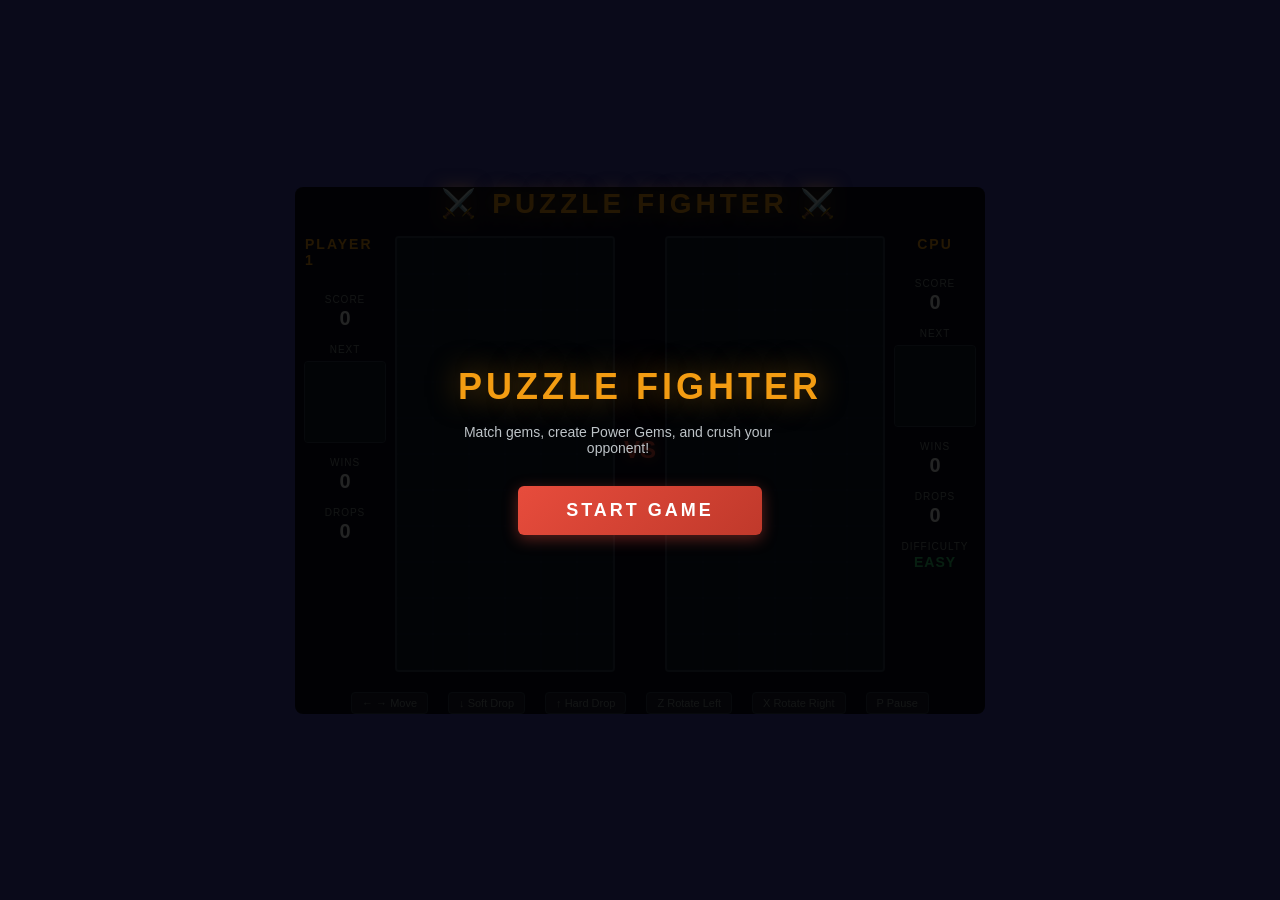
==== puzzle-fighter-JRG/index.html @ c3ee0ffa "Implement AI difficulty tiers and update UI to display current difficulty Co-authored-by: Copilot <c" ====
<!DOCTYPE html>
<html lang="en">
<head>
  <meta charset="UTF-8">
  <meta name="viewport" content="width=device-width, initial-scale=1.0">
  <title>Puzzle Fighter</title>
  <link rel="stylesheet" href="styles.css">
</head>
<body>
  <div id="game-container">
    <h1 class="title">⚔️ PUZZLE FIGHTER ⚔️</h1>
    <div class="game-area">
      <div class="side-panel left-panel">
        <div class="player-label">PLAYER 1</div>
        <div class="score-label">SCORE</div>
        <div id="score-p1" class="score-value">0</div>
        <div class="next-label">NEXT</div>
        <canvas id="next-p1" width="80" height="80"></canvas>
        <div class="wins-label">WINS</div>
        <div id="wins-p1" class="wins-value">0</div>
        <div class="drop-count-label">DROPS</div>
        <div id="drops-p1" class="drop-count-value">0</div>
      </div>
      <canvas id="board-p1" width="216" height="432"></canvas>
      <div class="vs-divider">VS</div>
      <canvas id="board-p2" width="216" height="432"></canvas>
      <div class="side-panel right-panel">
        <div class="player-label">CPU</div>
        <div class="score-label">SCORE</div>
        <div id="score-p2" class="score-value">0</div>
        <div class="next-label">NEXT</div>
        <canvas id="next-p2" width="80" height="80"></canvas>
        <div class="wins-label">WINS</div>
        <div id="wins-p2" class="wins-value">0</div>
        <div class="drop-count-label">DROPS</div>
        <div id="drops-p2" class="drop-count-value">0</div>
        <div class="difficulty-label">DIFFICULTY</div>
        <div id="ai-difficulty" class="difficulty-value">EASY</div>
      </div>
    </div>
    <div class="controls-info">
      <span>← → Move</span>
      <span>↓ Soft Drop</span>
      <span>↑ Hard Drop</span>
      <span>Z Rotate Left</span>
      <span>X Rotate Right</span>
      <span>P Pause</span>
    </div>
    <div id="overlay" class="overlay">
      <div class="overlay-content">
        <h2 id="overlay-title">PUZZLE FIGHTER</h2>
        <p id="overlay-message">Match gems, create Power Gems, and crush your opponent!</p>
        <button id="start-btn" class="start-btn">START GAME</button>
      </div>
    </div>
    <div id="counter-warning-p1" class="counter-warning left"></div>
    <div id="counter-warning-p2" class="counter-warning right"></div>
  </div>
  <script src="game.js"></script>
</body>
</html>
---- puzzle-fighter-JRG/styles.css ----
* {
  margin: 0;
  padding: 0;
  box-sizing: border-box;
}

body {
  background: #0a0a1a;
  color: #fff;
  font-family: 'Segoe UI', 'Arial', sans-serif;
  display: flex;
  justify-content: center;
  align-items: center;
  min-height: 100vh;
  overflow: hidden;
}

#game-container {
  position: relative;
  display: flex;
  flex-direction: column;
  align-items: center;
  gap: 12px;
}

.title {
  font-size: 28px;
  letter-spacing: 4px;
  color: #f39c12;
  text-shadow: 0 0 20px rgba(243, 156, 18, 0.5);
  margin-bottom: 4px;
}

.game-area {
  display: flex;
  align-items: flex-start;
  gap: 0;
}

.side-panel {
  display: flex;
  flex-direction: column;
  align-items: center;
  width: 100px;
  padding: 0 10px;
}

.player-label {
  font-size: 14px;
  font-weight: bold;
  color: #f39c12;
  letter-spacing: 2px;
  margin-bottom: 12px;
}

.score-label,
.next-label,
.wins-label,
.drop-count-label,
.difficulty-label {
  font-size: 10px;
  color: #7f8c8d;
  letter-spacing: 1px;
  margin-top: 14px;
  margin-bottom: 2px;
}

.score-value,
.wins-value,
.drop-count-value {
  font-size: 20px;
  font-weight: bold;
  color: #ecf0f1;
}

.difficulty-value {
  font-size: 14px;
  font-weight: bold;
  color: #2ecc71;
  letter-spacing: 1px;
}

canvas {
  border: 2px solid #2c3e50;
  border-radius: 4px;
  background: #0d1b2a;
}

#next-p1,
#next-p2 {
  border: 1px solid #2c3e50;
  background: #0d1b2a;
  margin-top: 4px;
}

.vs-divider {
  display: flex;
  align-items: center;
  justify-content: center;
  width: 50px;
  font-size: 24px;
  font-weight: bold;
  color: #e74c3c;
  text-shadow: 0 0 10px rgba(231, 76, 60, 0.6);
  margin-top: 200px;
}

.controls-info {
  display: flex;
  gap: 20px;
  font-size: 11px;
  color: #7f8c8d;
  margin-top: 8px;
}

.controls-info span {
  background: #1a1a2e;
  padding: 4px 10px;
  border-radius: 4px;
  border: 1px solid #2c3e50;
}

/* Overlay */
.overlay {
  position: absolute;
  top: 0;
  left: 0;
  width: 100%;
  height: 100%;
  background: rgba(0, 0, 0, 0.85);
  display: flex;
  justify-content: center;
  align-items: center;
  z-index: 100;
  border-radius: 8px;
}

.overlay.hidden {
  display: none;
}

.overlay-content {
  text-align: center;
  padding: 40px;
}

.overlay-content h2 {
  font-size: 36px;
  color: #f39c12;
  letter-spacing: 4px;
  margin-bottom: 16px;
  text-shadow: 0 0 30px rgba(243, 156, 18, 0.5);
}

.overlay-content p {
  font-size: 14px;
  color: #bdc3c7;
  margin-bottom: 30px;
  max-width: 320px;
}

.start-btn {
  background: linear-gradient(135deg, #e74c3c, #c0392b);
  color: #fff;
  border: none;
  padding: 14px 48px;
  font-size: 18px;
  font-weight: bold;
  letter-spacing: 3px;
  border-radius: 6px;
  cursor: pointer;
  transition: transform 0.1s, box-shadow 0.1s;
  box-shadow: 0 4px 15px rgba(231, 76, 60, 0.4);
}

.start-btn:hover {
  transform: scale(1.05);
  box-shadow: 0 6px 20px rgba(231, 76, 60, 0.6);
}

.start-btn:active {
  transform: scale(0.98);
}

.counter-warning {
  position: absolute;
  top: 55px;
  font-size: 12px;
  color: #e74c3c;
  font-weight: bold;
  letter-spacing: 1px;
}

.counter-warning.left {
  left: 110px;
}

.counter-warning.right {
  right: 110px;
}
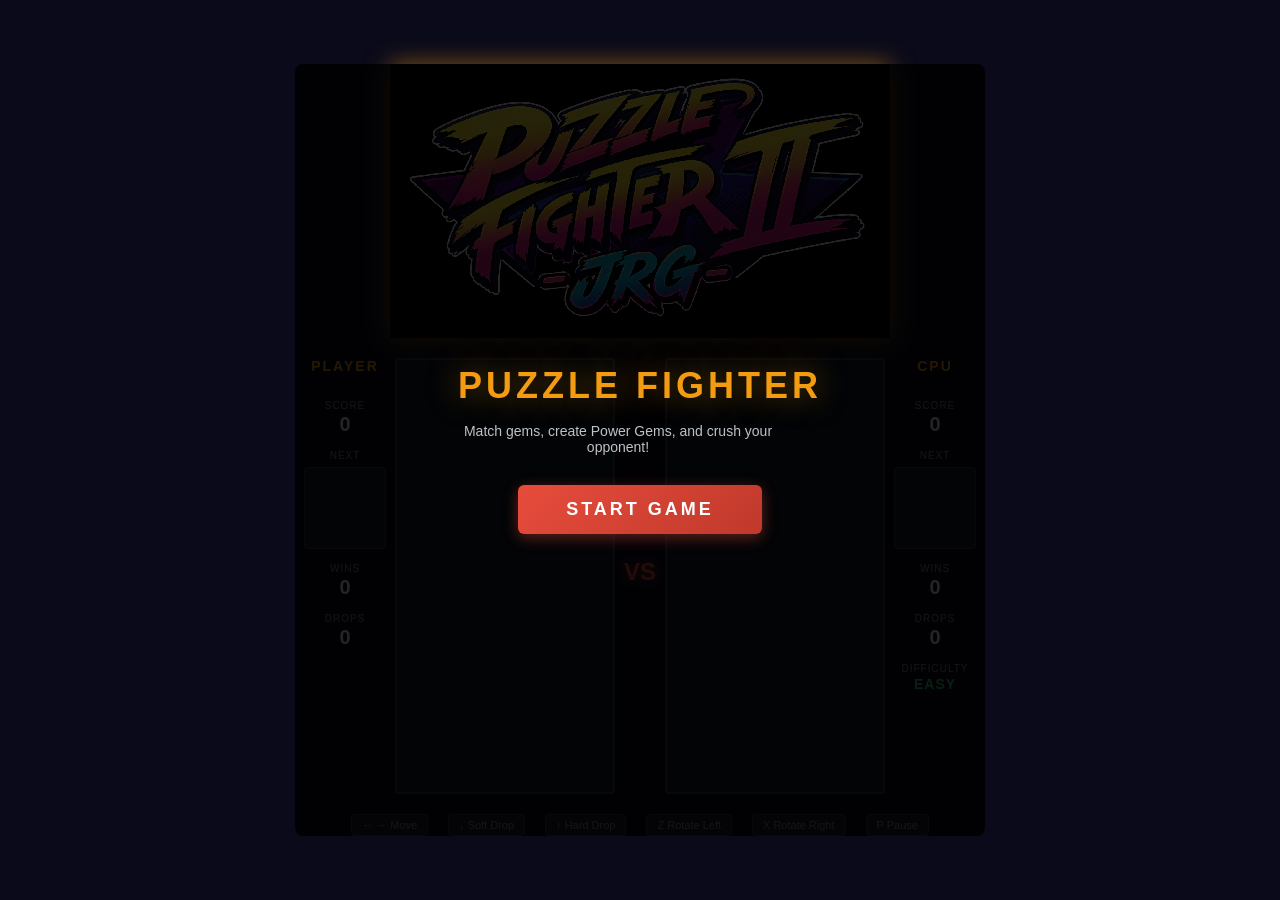
==== commit 49846c0d: "Merge pull request #3 from jesramgue/main 🕹️ Super Puzzle Fighter - JRG" ====
--- a/puzzle-fighter-JRG/index.html
+++ b/puzzle-fighter-JRG/index.html
@@ -8,10 +8,12 @@
 </head>
 <body>
   <div id="game-container">
-    <h1 class="title">⚔️ PUZZLE FIGHTER ⚔️</h1>
+    <div class="title-wrapper">
+      <img src="assets/title-combined.png" alt="Puzzle Fighter" class="title-img">
+    </div>
     <div class="game-area">
       <div class="side-panel left-panel">
-        <div class="player-label">PLAYER 1</div>
+        <div class="player-label">PLAYER</div>
         <div class="score-label">SCORE</div>
         <div id="score-p1" class="score-value">0</div>
         <div class="next-label">NEXT</div>
--- a/puzzle-fighter-JRG/styles.css
+++ b/puzzle-fighter-JRG/styles.css
@@ -21,6 +21,18 @@
   flex-direction: column;
   align-items: center;
   gap: 12px;
+}
+
+.title-wrapper {
+  text-align: center;
+  margin-bottom: 4px;
+}
+
+.title-img {
+  max-width: 500px;
+  height: auto;
+  image-rendering: pixelated;
+  filter: drop-shadow(0 0 12px rgba(243, 156, 18, 0.5));
 }
 
 .title {
@@ -184,11 +196,18 @@
 
 .counter-warning {
   position: absolute;
-  top: 55px;
-  font-size: 12px;
-  color: #e74c3c;
+  bottom: 8px;
+  font-size: 16px;
+  color: #ff4444;
   font-weight: bold;
   letter-spacing: 1px;
+  text-shadow: 0 0 6px #ff0000, 0 0 12px #ff0000, 1px 1px 2px #000;
+  animation: pulse-warning 0.6s ease-in-out infinite alternate;
+}
+
+@keyframes pulse-warning {
+  from { opacity: 0.8; transform: scale(1); }
+  to   { opacity: 1;   transform: scale(1.1); }
 }
 
 .counter-warning.left {
